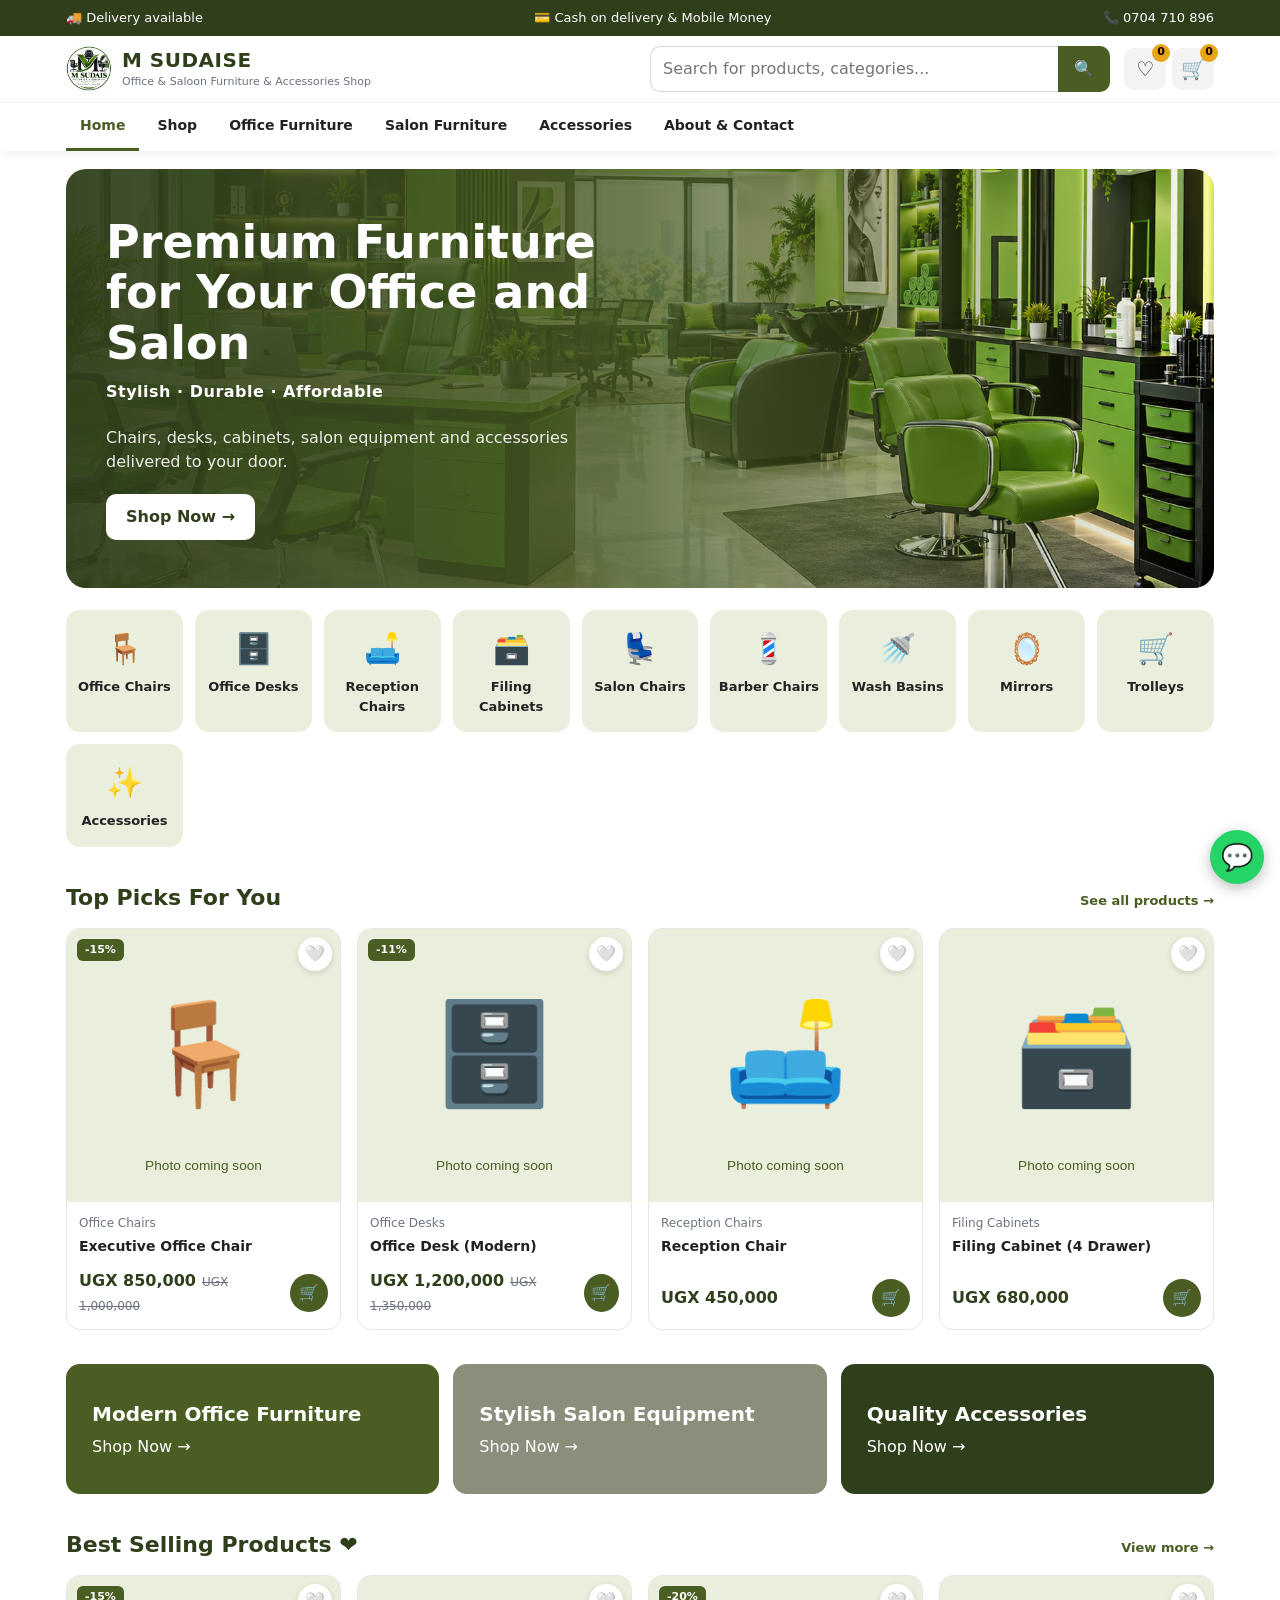
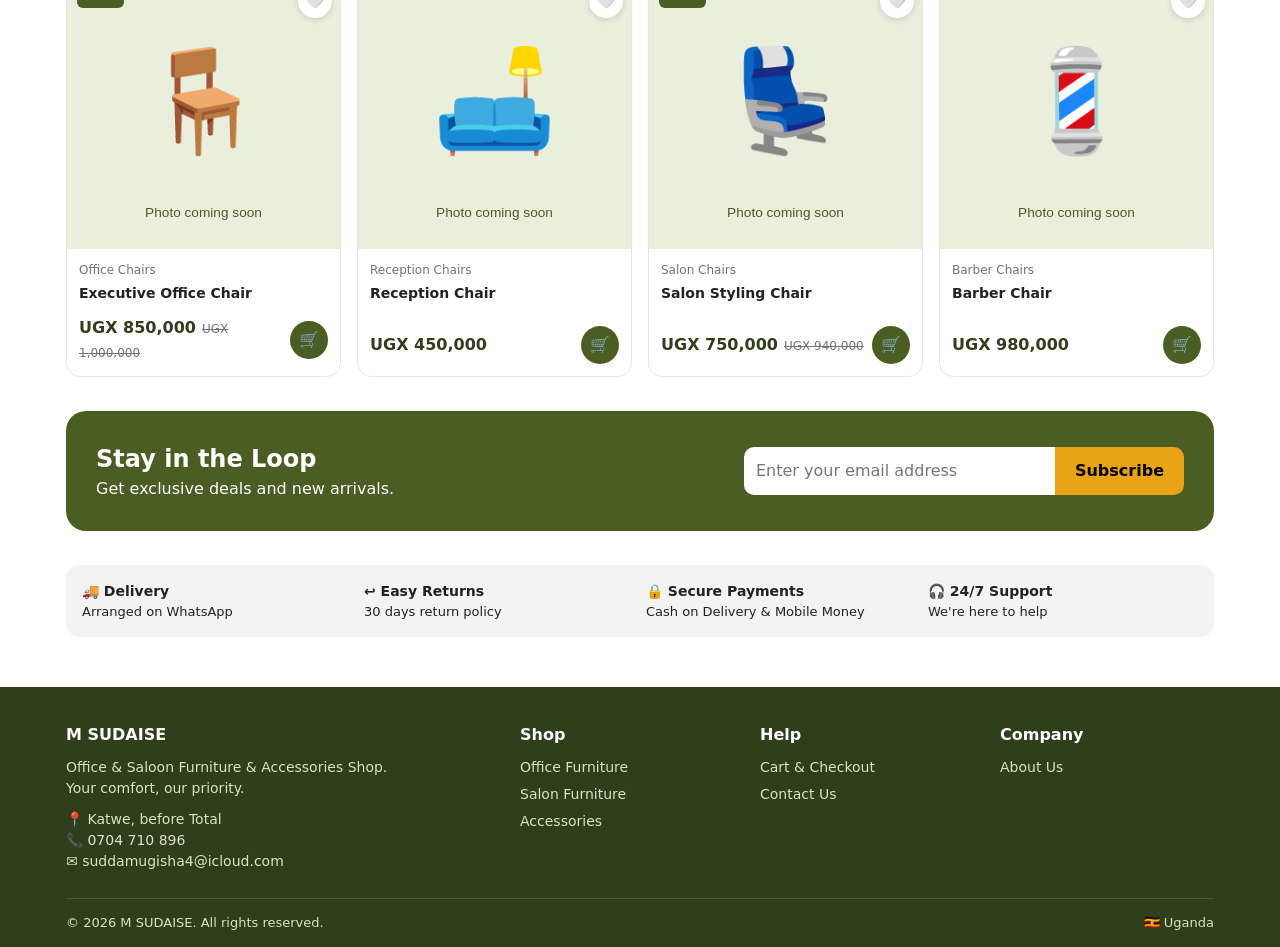
==== index.html @ d801e760 "Add files via upload" ====
<!DOCTYPE html>
<html lang="en"><head><meta charset="utf-8">
<title>M SUDAISE Furniture Store | Office & Salon Furniture in Katwe, Kampala</title>
<meta name="description" content="M SUDAISE Furniture Store in Katwe, Kampala, Uganda. Buy office chairs, desks, reception chairs, filing cabinets, salon chairs, barber chairs, wash basins, mirrors, trolleys and accessories. Order on WhatsApp 0704 710 896.">
<meta name="keywords" content="M SUDAISE furniture store, office furniture Kampala, salon furniture Uganda, barber chairs, salon chairs, office chairs, Katwe furniture shop">
<meta name="robots" content="index,follow">
<meta name="theme-color" content="#4a5d23">
<link rel="icon" href="logo.png">
<meta property="og:type" content="website"><meta property="og:site_name" content="M SUDAISE Furniture Store"><meta property="og:title" content="M SUDAISE Furniture Store | Office & Salon Furniture in Katwe, Kampala"><meta property="og:description" content="M SUDAISE Furniture Store in Katwe, Kampala, Uganda. Buy office chairs, desks, reception chairs, filing cabinets, salon chairs, barber chairs, wash basins, mirrors, trolleys and accessories. Order on WhatsApp 0704 710 896."><meta property="og:image" content="hero.png">
<script type="application/ld+json">{"@context": "https://schema.org", "@type": "FurnitureStore", "name": "M SUDAISE Furniture Store", "alternateName": ["M SUDAISE", "M SUDAISE Office & Saloon Furniture & Accessories Shop"], "description": "M SUDAISE Furniture Store in Katwe, Kampala, Uganda. Buy office chairs, desks, reception chairs, filing cabinets, salon chairs, barber chairs, wash basins, mirrors, trolleys and accessories. Order on WhatsApp 0704 710 896.", "url": "https://YOUR-SITE-URL/", "telephone": "+256704710896", "email": "suddamugisha4@icloud.com", "image": "https://YOUR-SITE-URL/hero.png", "logo": "https://YOUR-SITE-URL/logo.png", "address": {"@type": "PostalAddress", "streetAddress": "Katwe, before Total", "addressLocality": "Kampala", "addressCountry": "UG"}, "priceRange": "UGX", "openingHours": "Mo-Sa 08:00-18:00"}</script>
<meta name="viewport" content="width=device-width,initial-scale=1">


<link rel="stylesheet" href="style.css"></head><body>
<main class="wrap">
 <section class="hero"><div class="t"><h1>Premium Furniture for Your Office and Salon</h1><div class="tags">Stylish · Durable · Affordable</div><p>Chairs, desks, cabinets, salon equipment and accessories delivered to your door.</p><a class="btn" href="shop.html">Shop Now →</a></div><div></div></section>
 <section class="cats" id="cats"></section>
 <section class="sec"><h2>Top Picks For You <a href="shop.html">See all products →</a></h2><div class="grid" id="top"></div></section>
 <section class="promos">
  <a class="promo" href="shop.html?g=office"><h3>Modern Office Furniture</h3><span>Shop Now →</span></a>
  <a class="promo" href="shop.html?g=salon"><h3>Stylish Salon Equipment</h3><span>Shop Now →</span></a>
  <a class="promo" href="shop.html?g=acc"><h3>Quality Accessories</h3><span>Shop Now →</span></a>
 </section>
 <section class="sec"><h2>Best Selling Products ❤ <a href="shop.html">View more →</a></h2><div class="grid" id="best"></div></section>
 <section class="news"><div><h2>Stay in the Loop</h2><p>Get exclusive deals and new arrivals.</p></div>
  <form onsubmit="event.preventDefault();toast('Thanks for subscribing!');this.reset()"><input type="email" required placeholder="Enter your email address"><button class="btn">Subscribe</button></form></section>
 <section class="trust"><div><b>🚚 Delivery</b>Arranged on WhatsApp</div><div><b>↩ Easy Returns</b>30 days return policy</div><div><b>🔒 Secure Payments</b>Cash on Delivery & Mobile Money</div><div><b>🎧 24/7 Support</b>We're here to help</div></section>
</main>
<script src="config.js"></script>
<script src="app.js"></script>
<script>
layout('index.html');
Store.load().then(()=>{
const P=Store.products();
document.getElementById('cats').innerHTML=Object.values(CATS).flatMap(c=>c.items).map(i=>`<a class="cat" href="shop.html?c=${encodeURIComponent(i)}"><span>${ICON[i]}</span>${i}</a>`).join('');
document.getElementById('top').innerHTML=P.filter(p=>p.featured).slice(0,4).map(card).join('')||'<p class="empty">No products yet.</p>';
document.getElementById('best').innerHTML=P.filter(p=>p.best).slice(0,4).map(card).join('');
});
</script></body></html>
---- style.css ----
:root{--g:#4a5d23;--gd:#2f3e1b;--gl:#e9efdc;--gm:#cfd9b8;--grey:#f3f4f1;--tx:#222;--mut:#6b7280;--acc:#e8a317;--red:#c0392b;--r:14px}
*{box-sizing:border-box;margin:0;padding:0}
body{font-family:'Segoe UI',system-ui,Arial,sans-serif;color:var(--tx);background:#fff;line-height:1.5}
a{color:inherit;text-decoration:none}img{max-width:100%;display:block}
button,input,select,textarea{font:inherit}
.wrap{max-width:1180px;margin:0 auto;padding:0 16px}
.topbar{background:var(--gd);color:#fff;font-size:13px}
.topbar .wrap{display:flex;justify-content:space-between;gap:12px;padding:8px 16px;flex-wrap:wrap}
header.main{position:sticky;top:0;z-index:50;background:#fff;box-shadow:0 2px 10px #0001}
.hrow{display:flex;align-items:center;gap:14px;padding:10px 16px;max-width:1180px;margin:0 auto}
.logo{display:flex;align-items:center;gap:10px;font-weight:800;color:var(--gd);line-height:1.1}
.logo .mark{width:46px;height:46px;border-radius:10px;background:var(--g);color:#fff;display:grid;place-items:center;font-size:20px;overflow:hidden}.logo .mark img{width:100%;height:100%;object-fit:contain;background:#fff}
.logo b{font-size:20px;letter-spacing:.5px;display:block}.logo small{font-weight:500;font-size:11px;color:var(--mut)}
.search{flex:1;display:flex;max-width:460px;margin-left:auto}
.search input{flex:1;border:1px solid #d6d9d0;border-right:0;border-radius:10px 0 0 10px;padding:10px 12px;min-width:0}
.search button{background:var(--g);color:#fff;border:0;padding:0 16px;border-radius:0 10px 10px 0;cursor:pointer}
.icons{display:flex;gap:6px}
.ibtn{position:relative;display:grid;place-items:center;width:42px;height:42px;border-radius:10px;font-size:20px;background:var(--grey);cursor:pointer;border:0}
.ibtn .n{position:absolute;top:-4px;right:-4px;background:var(--acc);color:#000;font-size:11px;font-weight:700;border-radius:99px;min-width:18px;height:18px;display:grid;place-items:center}
nav.menu{border-top:1px solid #eee}
nav.menu .wrap{display:flex;gap:4px;overflow-x:auto}
nav.menu a{padding:12px 14px;font-size:14px;font-weight:600;white-space:nowrap;border-bottom:3px solid transparent}
nav.menu a:hover,nav.menu a.on{color:var(--g);border-color:var(--g)}
.btn{display:inline-flex;align-items:center;gap:8px;background:var(--g);color:#fff;border:0;padding:11px 20px;border-radius:10px;font-weight:600;cursor:pointer;transition:.2s}
.btn:hover{background:var(--gd)}.btn.alt{background:#fff;color:var(--g);border:1.5px solid var(--g)}
.btn.wa{background:#25d366;color:#fff}.btn.red{background:var(--red)}.btn.sm{padding:7px 12px;font-size:13px}
.hero{background:linear-gradient(90deg,#2f3e1bf2 0%,#4a5d23cc 50%,#4a5d2300 100%),url(hero.png) center/cover,linear-gradient(105deg,var(--gd),var(--g) 55%,#7a8f45);min-height:340px;color:#fff;border-radius:20px;margin:18px 0;overflow:hidden;display:grid;grid-template-columns:1.1fr .9fr;align-items:center}.hero .t{max-width:600px}
.hero .t{padding:48px 40px}.hero h1{font-size:clamp(28px,4.5vw,46px);line-height:1.1;margin-bottom:12px}
.hero p{opacity:.9;margin-bottom:20px}.hero .tags{margin-bottom:22px;font-weight:600;letter-spacing:.5px}
.hero .art{display:flex;gap:10px;justify-content:center;padding:20px;font-size:90px}
.hero .btn{background:#fff;color:var(--gd)}
.cats{display:grid;grid-template-columns:repeat(auto-fit,minmax(110px,1fr));gap:12px;margin:22px 0}
.cat{background:var(--gl);border-radius:var(--r);padding:16px 8px;text-align:center;font-size:13px;font-weight:600;transition:.2s}
.cat:hover{background:var(--gm);transform:translateY(-3px)}.cat span{display:block;font-size:30px;margin-bottom:6px}
.sec{margin:34px 0}.sec h2{font-size:22px;color:var(--gd);margin-bottom:14px;display:flex;justify-content:space-between;align-items:baseline}
.sec h2 a{font-size:13px;color:var(--g);font-weight:600}
.grid{display:grid;grid-template-columns:repeat(auto-fill,minmax(220px,1fr));gap:16px}
.card{background:#fff;border:1px solid #e5e7e0;border-radius:var(--r);overflow:hidden;position:relative;display:flex;flex-direction:column;transition:.2s}
.card:hover{box-shadow:0 8px 24px #0002;transform:translateY(-3px)}
.card .im{aspect-ratio:1/1;background:var(--grey);cursor:pointer}.card .im img{width:100%;height:100%;object-fit:cover}
.card .b{padding:12px;display:flex;flex-direction:column;gap:4px;flex:1}
.card h3{font-size:14px;font-weight:600}.card .cat-l{font-size:12px;color:var(--mut)}
.price{font-weight:800;color:var(--gd)}.old{font-size:12px;color:var(--mut);text-decoration:line-through;margin-left:6px;font-weight:400}
.card .row{display:flex;justify-content:space-between;align-items:center;margin-top:auto;padding-top:8px}
.add{background:var(--g);color:#fff;border:0;width:38px;height:38px;border-radius:50%;cursor:pointer;font-size:16px}
.add:hover{background:var(--gd)}
.badge{position:absolute;top:10px;left:10px;background:var(--g);color:#fff;font-size:11px;font-weight:700;padding:3px 8px;border-radius:6px;z-index:2}
.badge.out{background:var(--red)}.wish{position:absolute;top:8px;right:8px;background:#fff;border:0;width:34px;height:34px;border-radius:50%;cursor:pointer;font-size:16px;z-index:2;box-shadow:0 2px 6px #0002}
.promos{display:grid;grid-template-columns:repeat(auto-fit,minmax(250px,1fr));gap:14px;margin:30px 0}
.promo{border-radius:var(--r);padding:26px;color:#fff;background:var(--g);min-height:130px;display:flex;flex-direction:column;justify-content:center;gap:6px}
.promo:nth-child(2){background:#8a8f7c}.promo:nth-child(3){background:var(--gd)}.promo h3{font-size:20px}
.news{background:var(--g);color:#fff;border-radius:20px;padding:30px;display:flex;gap:20px;align-items:center;justify-content:space-between;flex-wrap:wrap;margin:34px 0}
.news form{display:flex;gap:0;flex:1;min-width:260px;max-width:440px}
.news input{flex:1;padding:12px;border:0;border-radius:10px 0 0 10px;min-width:0}.news button{border-radius:0 10px 10px 0;background:var(--acc);color:#000}
.trust{display:grid;grid-template-columns:repeat(auto-fit,minmax(200px,1fr));gap:12px;background:var(--grey);border-radius:var(--r);padding:16px;margin:24px 0}
.trust div{font-size:13px}.trust b{display:block;font-size:14px}
footer.ft{background:var(--gd);color:#d9e2c4;margin-top:50px;padding:36px 0 0}
.fgrid{display:grid;grid-template-columns:2fr 1fr 1fr 1fr;gap:26px}
footer h4{color:#fff;margin-bottom:10px}footer li{list-style:none;margin:6px 0;font-size:14px}footer a:hover{color:#fff}
.fbot{border-top:1px solid #ffffff22;margin-top:26px;padding:14px 0;font-size:13px;display:flex;justify-content:space-between;flex-wrap:wrap;gap:8px}
.page-h{background:var(--gl);padding:26px 0;margin-bottom:20px}.page-h h1{color:var(--gd)}
.toolbar{display:flex;gap:10px;flex-wrap:wrap;align-items:center;margin-bottom:16px}
.chip{border:1.5px solid var(--gm);background:#fff;padding:7px 14px;border-radius:99px;cursor:pointer;font-size:13px;font-weight:600}
.chip.on{background:var(--g);color:#fff;border-color:var(--g)}
.toolbar input,.toolbar select,.f input,.f select,.f textarea{border:1px solid #d6d9d0;border-radius:10px;padding:10px 12px;background:#fff;width:100%}
.toolbar input,.toolbar select{width:auto}
.modal{position:fixed;inset:0;background:#000a;z-index:100;display:none;place-items:center;padding:14px;overflow:auto}
.modal.show{display:grid}.mbox{background:#fff;border-radius:18px;max-width:820px;width:100%;display:grid;grid-template-columns:1fr 1fr;overflow:hidden;position:relative}
.mbox .mi{background:var(--grey)}.mbox .mi img{width:100%;height:100%;object-fit:cover;min-height:280px}
.mbox .mb{padding:24px;display:flex;flex-direction:column;gap:10px}.mbox h2{color:var(--gd)}
.x{position:absolute;top:10px;right:12px;background:#fff;border:0;width:34px;height:34px;border-radius:50%;font-size:18px;cursor:pointer}
.qty{display:inline-flex;align-items:center;border:1px solid #d6d9d0;border-radius:10px;overflow:hidden}
.qty button{width:34px;height:34px;border:0;background:var(--grey);cursor:pointer;font-size:16px}.qty span{min-width:36px;text-align:center;font-weight:600}
.two{display:grid;grid-template-columns:1.5fr 1fr;gap:22px;align-items:start}
.box{background:#fff;border:1px solid #e5e7e0;border-radius:var(--r);padding:18px}.box h3{color:var(--gd);margin-bottom:12px}
.ci{display:grid;grid-template-columns:70px 1fr auto;gap:12px;align-items:center;padding:10px 0;border-bottom:1px solid #eee}
.ci img{width:70px;height:70px;object-fit:cover;border-radius:10px}
.f{display:grid;gap:10px}.f label{font-size:13px;font-weight:600}.f .r2{display:grid;grid-template-columns:1fr 1fr;gap:10px}
.sum div{display:flex;justify-content:space-between;padding:6px 0}.sum .tot{font-size:18px;font-weight:800;border-top:2px solid var(--gl);margin-top:6px;padding-top:10px;color:var(--gd)}
.pay label{display:flex;gap:10px;align-items:center;border:1.5px solid var(--gm);border-radius:10px;padding:10px;margin-bottom:8px;cursor:pointer;font-weight:600}
.note{background:var(--gl);border-radius:10px;padding:10px 12px;font-size:13px}
.steps{display:flex;gap:6px;margin:10px 0}.steps div{flex:1;text-align:center;font-size:12px;padding:8px 4px;border-radius:8px;background:var(--grey);color:var(--mut)}
.steps .done{background:var(--g);color:#fff}
.empty{text-align:center;padding:40px;color:var(--mut)}
.tbl{width:100%;border-collapse:collapse;font-size:14px}.tbl th,.tbl td{padding:10px 8px;border-bottom:1px solid #eee;text-align:left;vertical-align:middle}
.tbl th{background:var(--grey)}.tbl img{width:46px;height:46px;object-fit:cover;border-radius:8px}
.tabs{display:flex;gap:8px;margin-bottom:16px;flex-wrap:wrap}
.stat{display:grid;grid-template-columns:repeat(auto-fit,minmax(150px,1fr));gap:12px;margin-bottom:18px}
.stat div{background:var(--gl);border-radius:var(--r);padding:14px}.stat b{font-size:24px;color:var(--gd);display:block}
.low{color:var(--red);font-weight:700}
.toast{position:fixed;bottom:20px;left:50%;transform:translateX(-50%) translateY(80px);background:var(--gd);color:#fff;padding:12px 20px;border-radius:10px;z-index:200;transition:.3s;opacity:0}
.toast.show{transform:translateX(-50%);opacity:1}
.wa-float{position:fixed;right:16px;bottom:16px;background:#25d366;color:#fff;width:54px;height:54px;border-radius:50%;display:grid;place-items:center;font-size:26px;box-shadow:0 4px 14px #0004;z-index:60}
.three{display:grid;grid-template-columns:repeat(auto-fit,minmax(240px,1fr));gap:14px}
@media(max-width:820px){.hero{grid-template-columns:1fr}.hero .art{display:none}.hero .t{padding:30px 22px}.fgrid{grid-template-columns:1fr 1fr}.two{grid-template-columns:1fr}.mbox{grid-template-columns:1fr}.search{order:5;flex-basis:100%;max-width:none}.hrow{flex-wrap:wrap}.logo small{display:none}.icons{margin-left:auto}.tbl{display:block;overflow-x:auto}}

.about-img{width:100%;max-height:320px;object-fit:cover;border-radius:var(--r);margin-bottom:16px}
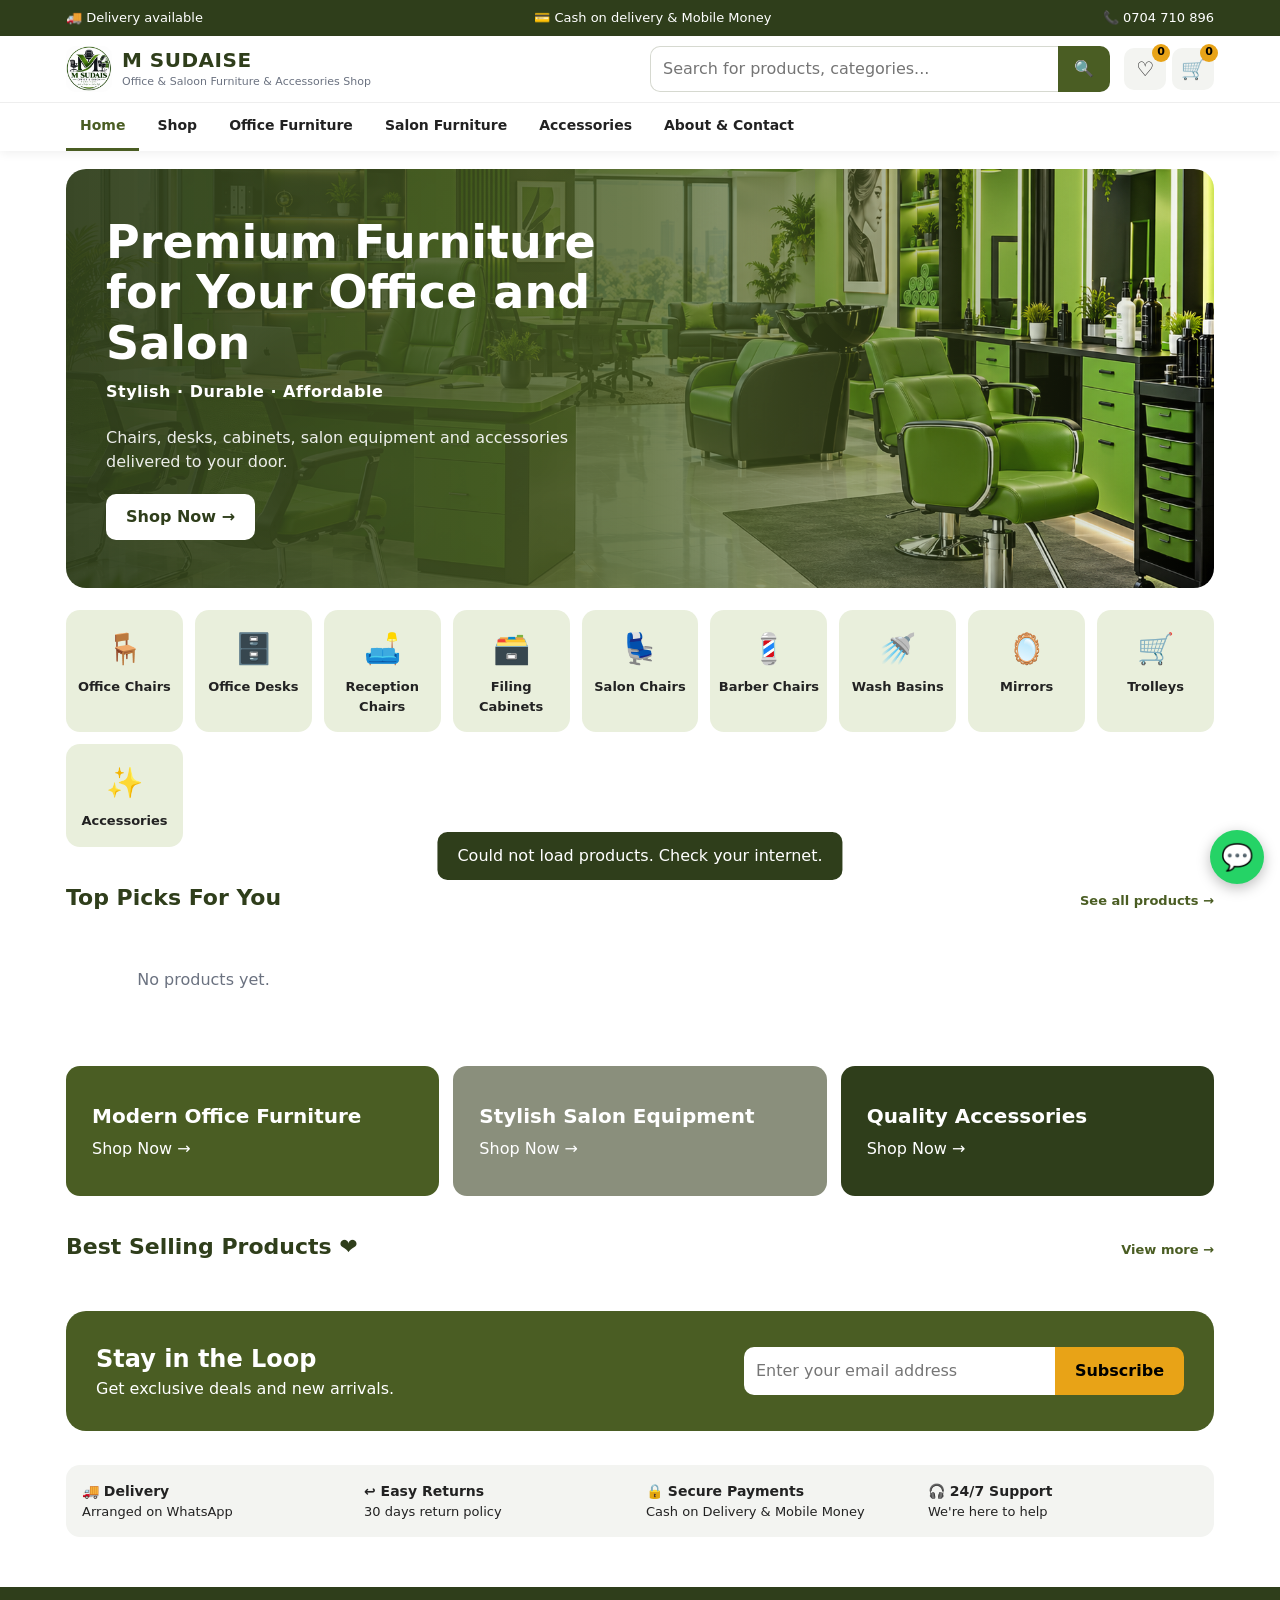
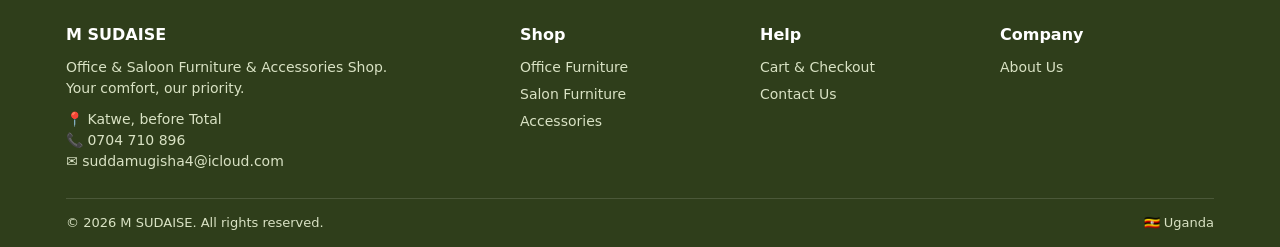
==== commit e871bfa6: "Update index.html" ====
--- a/index.html
+++ b/index.html
@@ -1,13 +1,19 @@
 <!DOCTYPE html>
 <html lang="en"><head><meta charset="utf-8">
 <title>M SUDAISE Furniture Store | Office & Salon Furniture in Katwe, Kampala</title>
-<meta name="description" content="M SUDAISE Furniture Store in Katwe, Kampala, Uganda. Buy office chairs, desks, reception chairs, filing cabinets, salon chairs, barber chairs, wash basins, mirrors, trolleys and accessories. Order on WhatsApp 0704 710 896.">
+<meta name="description" content="M SUDAISE Furniture Store in Katwe, Kampala, Uganda. Office chairs, desks, salon chairs, barber chairs, wash basins, mirrors and accessories. Order on WhatsApp 0704 710 896.">
 <meta name="keywords" content="M SUDAISE furniture store, office furniture Kampala, salon furniture Uganda, barber chairs, salon chairs, office chairs, Katwe furniture shop">
 <meta name="robots" content="index,follow">
-<meta name="theme-color" content="#4a5d23">
+<meta name="application-name" content="M SUDAISE Furniture Store"><meta name="apple-mobile-web-app-title" content="M SUDAISE Furniture Store"><meta name="theme-color" content="#4a5d23">
 <link rel="icon" href="logo.png">
 <meta property="og:type" content="website"><meta property="og:site_name" content="M SUDAISE Furniture Store"><meta property="og:title" content="M SUDAISE Furniture Store | Office & Salon Furniture in Katwe, Kampala"><meta property="og:description" content="M SUDAISE Furniture Store in Katwe, Kampala, Uganda. Buy office chairs, desks, reception chairs, filing cabinets, salon chairs, barber chairs, wash basins, mirrors, trolleys and accessories. Order on WhatsApp 0704 710 896."><meta property="og:image" content="hero.png">
-<script type="application/ld+json">{"@context": "https://schema.org", "@type": "FurnitureStore", "name": "M SUDAISE Furniture Store", "alternateName": ["M SUDAISE", "M SUDAISE Office & Saloon Furniture & Accessories Shop"], "description": "M SUDAISE Furniture Store in Katwe, Kampala, Uganda. Buy office chairs, desks, reception chairs, filing cabinets, salon chairs, barber chairs, wash basins, mirrors, trolleys and accessories. Order on WhatsApp 0704 710 896.", "url": "https://YOUR-SITE-URL/", "telephone": "+256704710896", "email": "suddamugisha4@icloud.com", "image": "https://YOUR-SITE-URL/hero.png", "logo": "https://YOUR-SITE-URL/logo.png", "address": {"@type": "PostalAddress", "streetAddress": "Katwe, before Total", "addressLocality": "Kampala", "addressCountry": "UG"}, "priceRange": "UGX", "openingHours": "Mo-Sa 08:00-18:00"}</script>
+<script>
+(function(){var o=location.origin+location.pathname.replace(/[^\/]*$/,'');
+var d="M SUDAISE Furniture Store in Katwe, Kampala, Uganda. Office chairs, desks, salon chairs, barber chairs, wash basins, mirrors and accessories. Order on WhatsApp 0704 710 896.";
+var j=[{"@context":"https://schema.org","@type":"WebSite","name":"M SUDAISE Furniture Store","alternateName":["M SUDAISE","M SUDAISE FURNITURE STORE"],"url":o},
+{"@context":"https://schema.org","@type":"FurnitureStore","name":"M SUDAISE Furniture Store","description":d,"url":o,"telephone":"+256704710896","email":"suddamugisha4@icloud.com","image":o+"hero.png","logo":o+"logo.png","address":{"@type":"PostalAddress","streetAddress":"Katwe, before Total","addressLocality":"Kampala","addressCountry":"UG"},"openingHours":"Mo-Sa 08:00-18:00"}];
+var s=document.createElement('script');s.type='application/ld+json';s.text=JSON.stringify(j);document.head.appendChild(s);})();
+</script>
 <meta name="viewport" content="width=device-width,initial-scale=1">
 
 
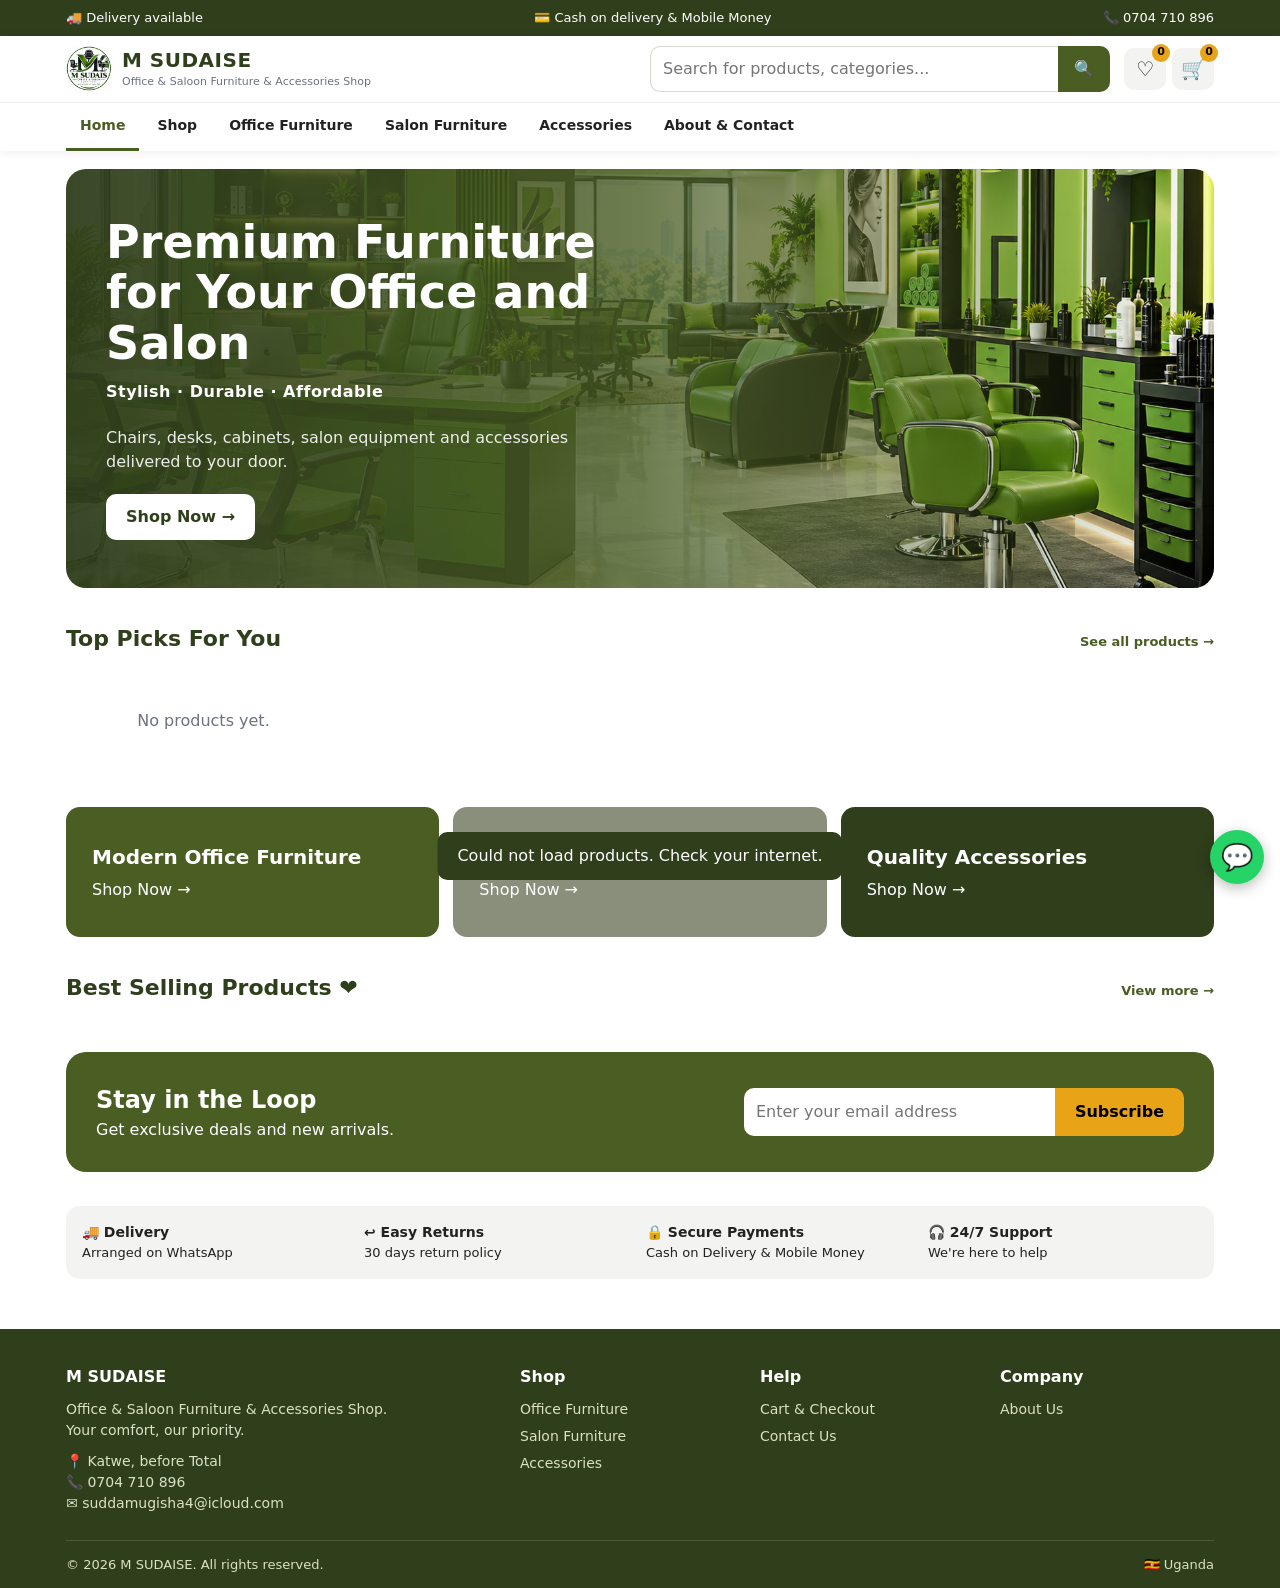
==== commit ab055e86: "Update index.html" ====
--- a/index.html
+++ b/index.html
@@ -20,8 +20,7 @@
 <link rel="stylesheet" href="style.css"></head><body>
 <main class="wrap">
  <section class="hero"><div class="t"><h1>Premium Furniture for Your Office and Salon</h1><div class="tags">Stylish · Durable · Affordable</div><p>Chairs, desks, cabinets, salon equipment and accessories delivered to your door.</p><a class="btn" href="shop.html">Shop Now →</a></div><div></div></section>
- <section class="cats" id="cats"></section>
- <section class="sec"><h2>Top Picks For You <a href="shop.html">See all products →</a></h2><div class="grid" id="top"></div></section>
+  <section class="sec"><h2>Top Picks For You <a href="shop.html">See all products →</a></h2><div class="grid" id="top"></div></section>
  <section class="promos">
   <a class="promo" href="shop.html?g=office"><h3>Modern Office Furniture</h3><span>Shop Now →</span></a>
   <a class="promo" href="shop.html?g=salon"><h3>Stylish Salon Equipment</h3><span>Shop Now →</span></a>
@@ -38,7 +37,6 @@
 layout('index.html');
 Store.load().then(()=>{
 const P=Store.products();
-document.getElementById('cats').innerHTML=Object.values(CATS).flatMap(c=>c.items).map(i=>`<a class="cat" href="shop.html?c=${encodeURIComponent(i)}"><span>${ICON[i]}</span>${i}</a>`).join('');
 document.getElementById('top').innerHTML=P.filter(p=>p.featured).slice(0,4).map(card).join('')||'<p class="empty">No products yet.</p>';
 document.getElementById('best').innerHTML=P.filter(p=>p.best).slice(0,4).map(card).join('');
 });
